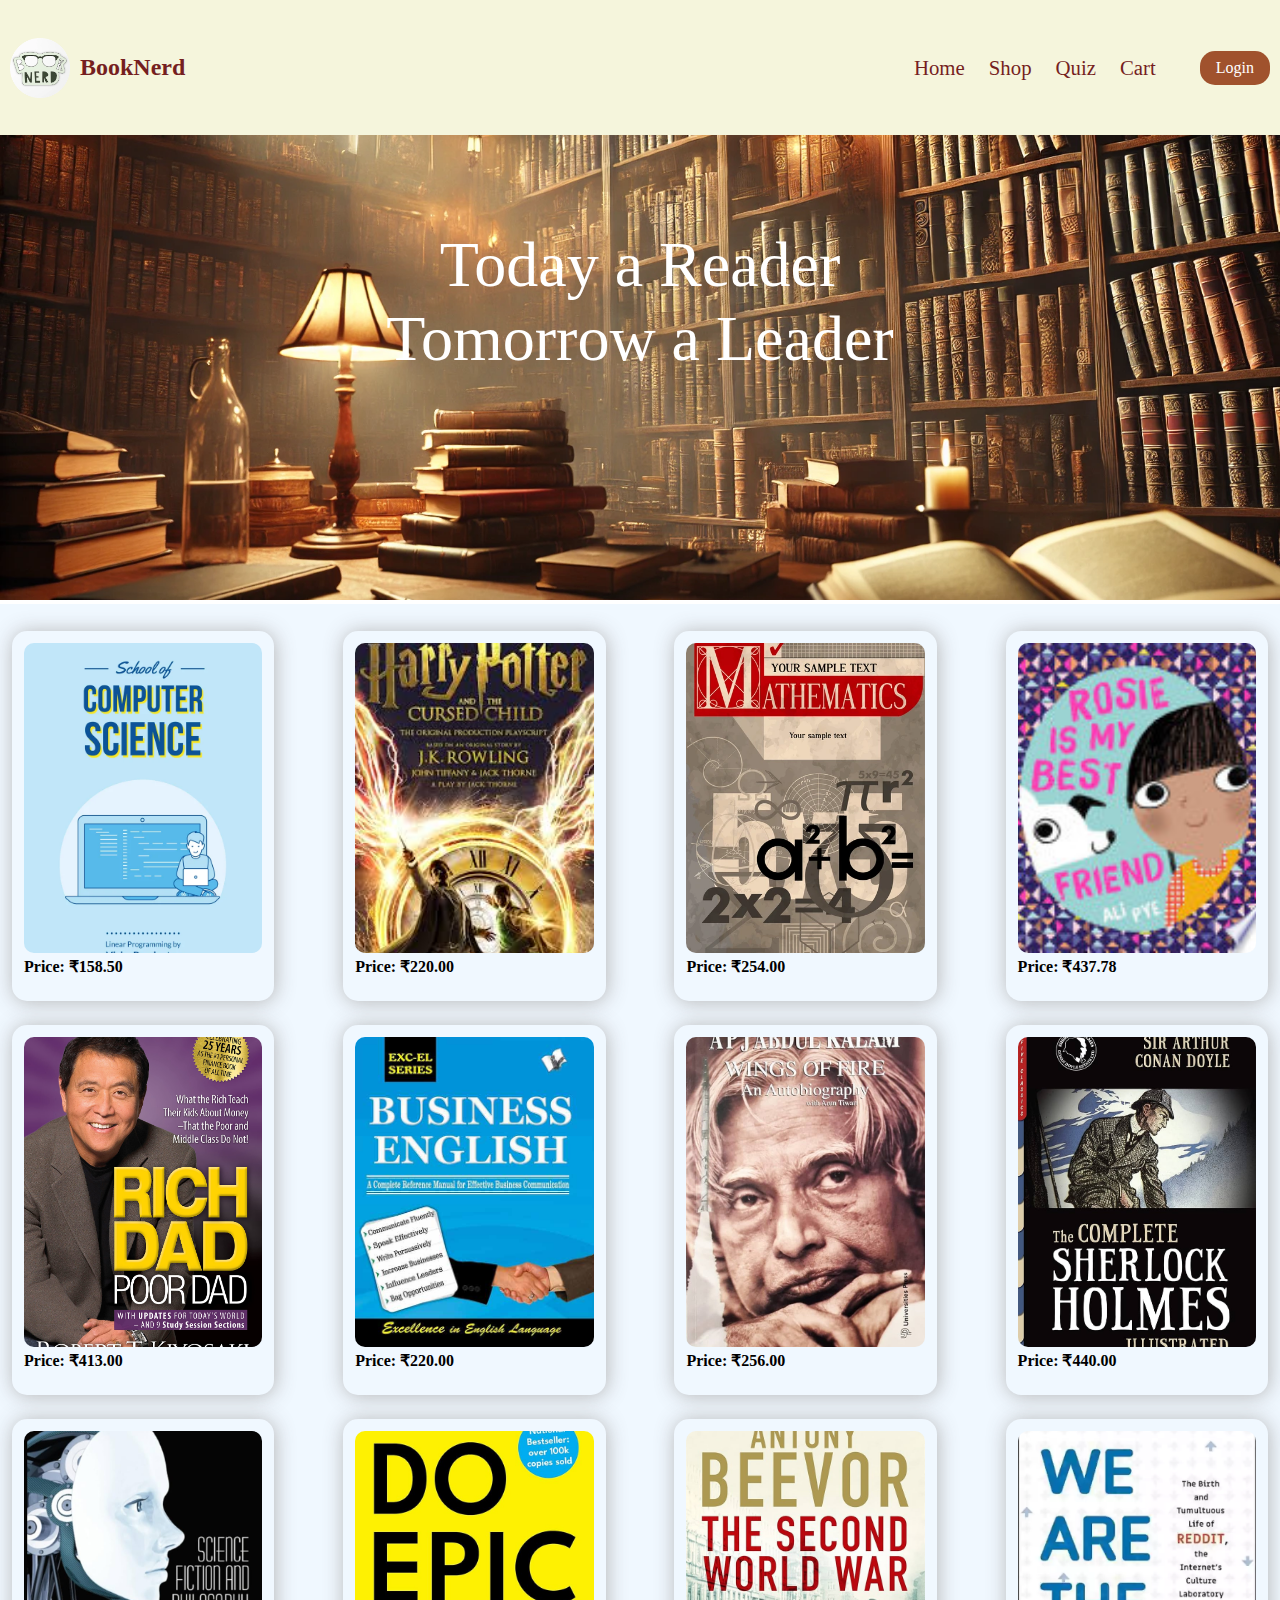
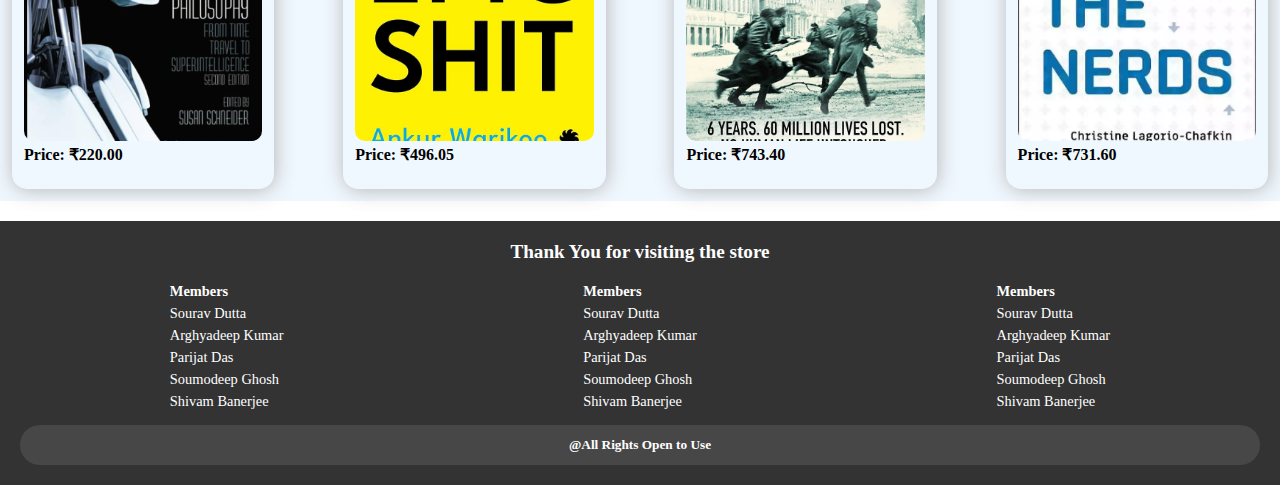
==== index.html @ 03dae528 "Initial commit" ====
<!DOCTYPE html>
<html lang="en">
<head>
    <meta charset="UTF-8">
    <meta name="viewport" content="width=device-width, initial-scale=1.0">
    <link rel="icon" type="image/x-icon" href="Assets/logo.webp">
    <link rel="stylesheet" href="home.css">
    <title>BookNerd</title>
    
</head>
<body>
    <div class="nav">
        <div class="brand">
            <img id="logo" src="Assets/logo.webp"/>
            <h2>BookNerd</h2>
        </div>
        <div class="pages">
            <a href="index.html">Home</a>
            <a href="shop.html">Shop</a>
            <a href="quiz.html">Quiz</a>
            <a href="cart.html">Cart</a>
            <div class="auth-section" id="authSection">
                <span id="userDisplay"></span>
                <button id="authButton" onclick="handleAuthAction()" class="auth-btn"></button>
            </div>
        </div>
    </div>
    <div class="hero">
        <img src="Assets/hero.webp"/>
        <div class="text">Today a Reader Tomorrow a Leader</div>
     </div>
     <div class="top">
        <div class="b">
                <img src="Assets/b1.webp"/>
                <div class="price">
                <h4>Price: ₹158.50</h4>
                </div>
        </div>
        <div class="b">
            <img src="Assets/b2.jpeg"/>
                <div class="price">
                <h4>Price: ₹220.00</h4>
                </div>
        </div>
        <div class="b">
            <img src="Assets/b3.webp"/>
                <div class="price">
                <h4>Price: ₹254.00</h4>
                </div>
        </div>
        <div class="b">
            <img src="Assets/b4.webp"/>
                <div class="price">
                <h4>Price: ₹437.78</h4>
                </div>
        </div>
        <div class="b">
            <img src="Assets/b5.jpg"/>
            <div class="price">
            <h4>Price: ₹413.00</h4>
            </div>
    </div>
    <div class="b">
        <img src="Assets/b6.jpg"/>
            <div class="price">
            <h4>Price: ₹220.00</h4>
            </div>
    </div>
    <div class="b">
        <img src="Assets/b7.jpg"/>
            <div class="price">
            <h4>Price: ₹256.00</h4>
            </div>
    </div>
    <div class="b">
        <img src="Assets/b8.jpg"/>
            <div class="price">
            <h4>Price: ₹440.00</h4>
            </div>
    </div>
        <div class="b">
            <img src="Assets/b9.jpg"/>
            <div class="price">
            <h4>Price: ₹220.00</h4>
            </div>
    </div>
    <div class="b">
        <img src="Assets/b10.jpg"/>
            <div class="price">
            <h4>Price: ₹496.05</h4>
            </div>
    </div>
    <div class="b">
        <img src="Assets/b11.jpg"/>
            <div class="price">
            <h4>Price: ₹743.40</h4>
            </div>
    </div>
    <div class="b">
        <img src="Assets/b12.webp"/>
            <div class="price">
            <h4>Price: ₹731.60</h4>
            </div>
    </div>
     </div>
     <div class="footer">
        <div class="thank">
            <h3>Thank You for visiting the store</h3>
        </div>
        <div class="about">
        <ul class="mem">
            <li><b>Members</b></li>
            <li>Sourav Dutta</li>
            <li>Arghyadeep Kumar</li>
            <li>Parijat Das</li>
            <li>Soumodeep Ghosh</li>
            <li>Shivam Banerjee</li>
        </ul>
        <ul class="mem">
            <li><b>Members</b></li>
            <li>Sourav Dutta</li>
            <li>Arghyadeep Kumar</li>
            <li>Parijat Das</li>
            <li>Soumodeep Ghosh</li>
            <li>Shivam Banerjee</li>
        </ul>
        <ul class="mem">
            <li><b>Members</b></li>
            <li>Sourav Dutta</li>
            <li>Arghyadeep Kumar</li>
            <li>Parijat Das</li>
            <li>Soumodeep Ghosh</li>
            <li>Shivam Banerjee</li>
        </ul>

        </div>
        <div class="rights"><h5>@All Rights Open to Use</h5></div>
     </div>
<script src="auth.js"></script>
</body>
</html>
---- home.css ----
*{
    margin: 0;
    padding: 0;
    box-sizing: border-box;
    font-family: "Poppins";
}
body{
    overflow-x: hidden;
}
/*navbar section*/
.nav{
    position: fixed;
    top: 0;
    left: 0;
    height:15%;
    width:100%;
    padding: 10px;
    background-color: beige;
    color: rgb(117, 31, 31);
    display: flex;
    align-items: center;
    justify-content: space-between;
    z-index: 1000;

}
.nav .brand{
    display: flex;
    align-items: center;
    
    
}
#logo{
    height: 60px;
    width:60px;
    margin-right: 10px;

}
.nav .pages{
    display: flex;
    align-items: center;
}
.pages a{
    text-decoration: none;
    color: rgb(117, 31, 31);
    margin:12px;
    font-size: 1.3rem;
    font-weight: 500;
}
a:hover{
    color: blue;
    transition: all ease 1s;
}
/*Hero Section*/
.hero{
    position: relative;
    height: 100%;
    width: 100%;  
    background-size: cover;
}
.hero img{
    height: 600px;
    width: 100%;
    object-fit: cover;
}
.hero .text{
    position: absolute;
    top: 50%; 
    left: 50%;
    transform: translate(-50%, -50%); 
    color: white;
    font-size: 4rem;
    text-align: center;
    z-index: 2; 
    background-color: transparent;
}
/*top books section*/
.top {
    width: 100%;
    background-color: aliceblue;
    display: flex;
    justify-content: space-between;
    flex-wrap: wrap;
    padding-top: 15px;
}

.top .b {
    height: 370px;
    width: 20.5%; 
    border-radius: 15px;
    box-shadow: 1px 1px 20px rgba(174, 173, 173, 0.886);
    background-size: cover;
    padding: 12px;
    margin: 12px;
}

.b img {
    object-fit: cover;
    height: 310px;
    width: 100%;
    border-radius: 10px;
}

.b .price {
    display: flex;
    justify-content: space-between;
}
/* Footer styling */
.footer {
    background-color: #333;
    color: white;
    padding: 20px;
    text-align: center;
    margin-top: 20px;
}
.footer h3 {
    font-size: 1.2rem;
    margin-bottom: 15px;
}
.about {
    display: flex;
    justify-content: space-around;
    margin-top: 10px;
}
.mem {
    list-style-type: none;
    text-align: left;
}
.mem li {
    margin: 5px 0;
    font-size: 0.9rem;
}
.mem li:first-child {
    font-weight: bold;
}
.mem li:hover{
    text-decoration: underline;
}
.rights{
    background-color: #484747;
    padding:10px;
    padding-top:12px;
    height:40px;
    width:100%;
    margin-top:10px;
    border-radius: 20px;
}
/*authentication*/


.auth-section {
    display: flex;
    align-items: center;
    gap: 1rem;
    margin-left: 1rem;
}

#userDisplay {
    color: #8B4513;
    font-weight: 500;
}

.auth-btn {
    padding: 8px 16px;
    border-radius: 4px;
    border: none;
    background-color: #A0522D;
    color: white;
    cursor: pointer;
    transition:  0.3s;
    font-size: 1rem;
    font-weight: 500;
    border-radius: 15px;
}

.auth-btn:hover {
    background-color: #8B4513;
}

.logout-btn {
    background-color: #D2B48C;
    color: #8B4513;
    font-size: 1rem;
    font-weight: 500;
    border-radius: 15px;
}

.logout-btn:hover {
    background-color: #DEB887;
}
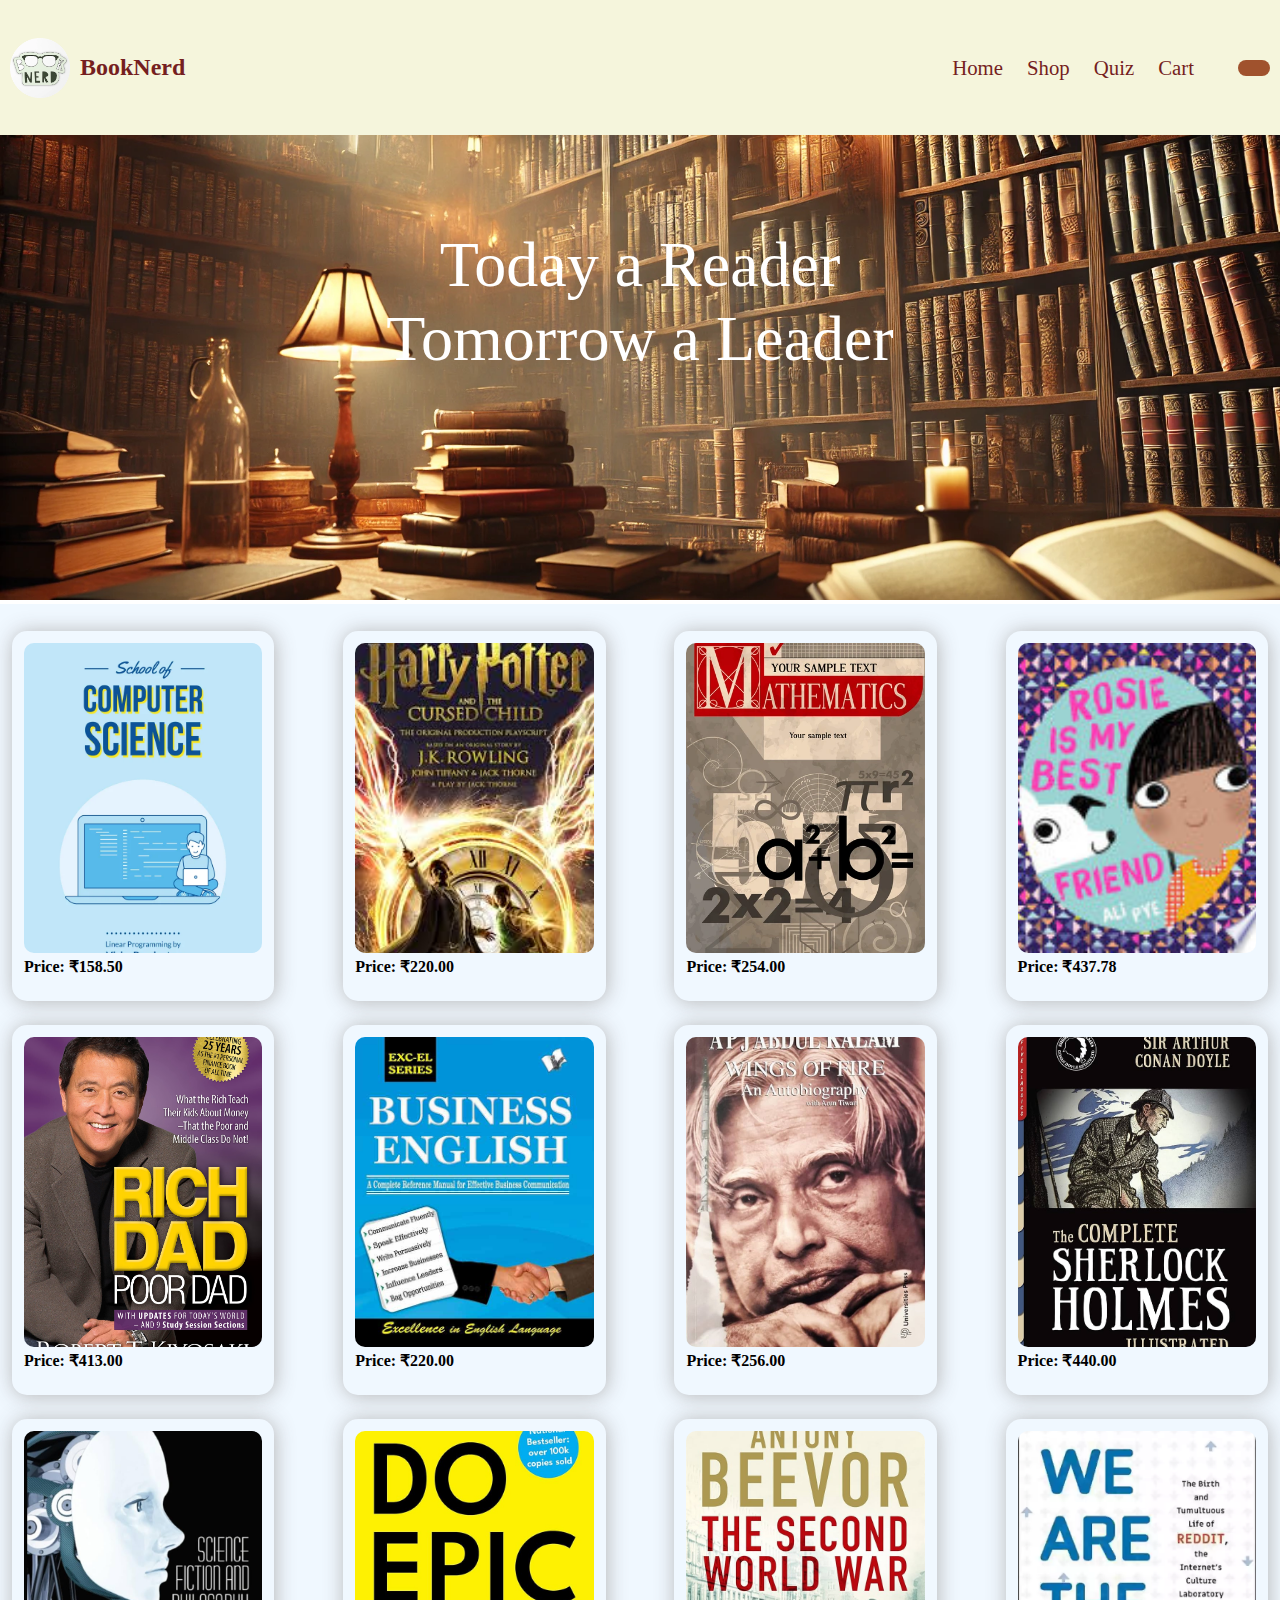
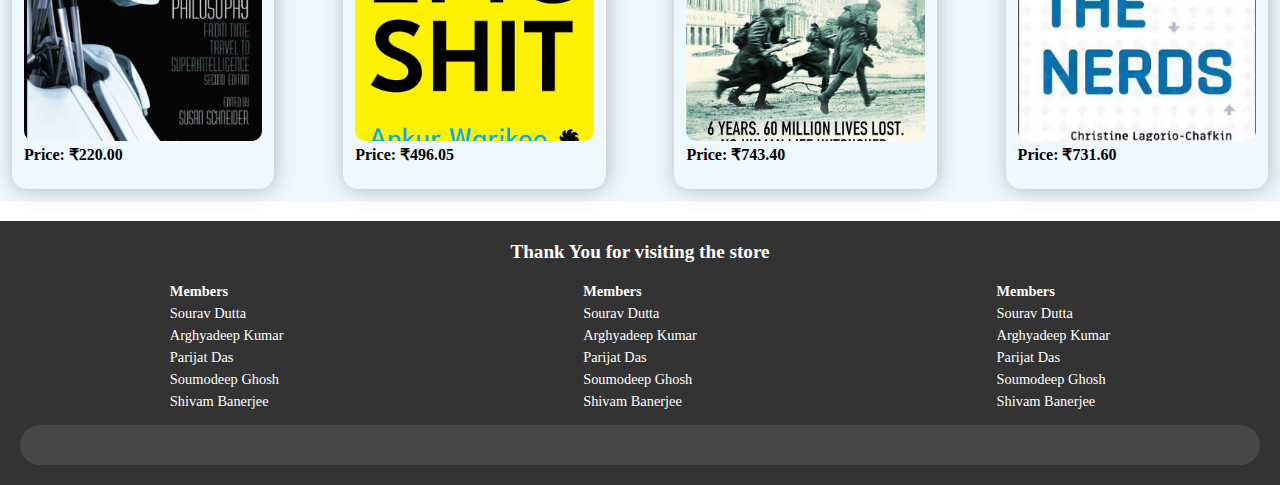
==== commit 9d6306db: "Update index.html" ====
--- a/index.html
+++ b/index.html
@@ -134,8 +134,8 @@
         </ul>
 
         </div>
-        <div class="rights"><h5>@All Rights Open to Use</h5></div>
+        <div class="rights"><h5><a href="https://github.com/SouravDutta22/BookNerd>@All Rights Open to Use</a></h5></div>
      </div>
 <script src="auth.js"></script>
 </body>
-</html>+</html>
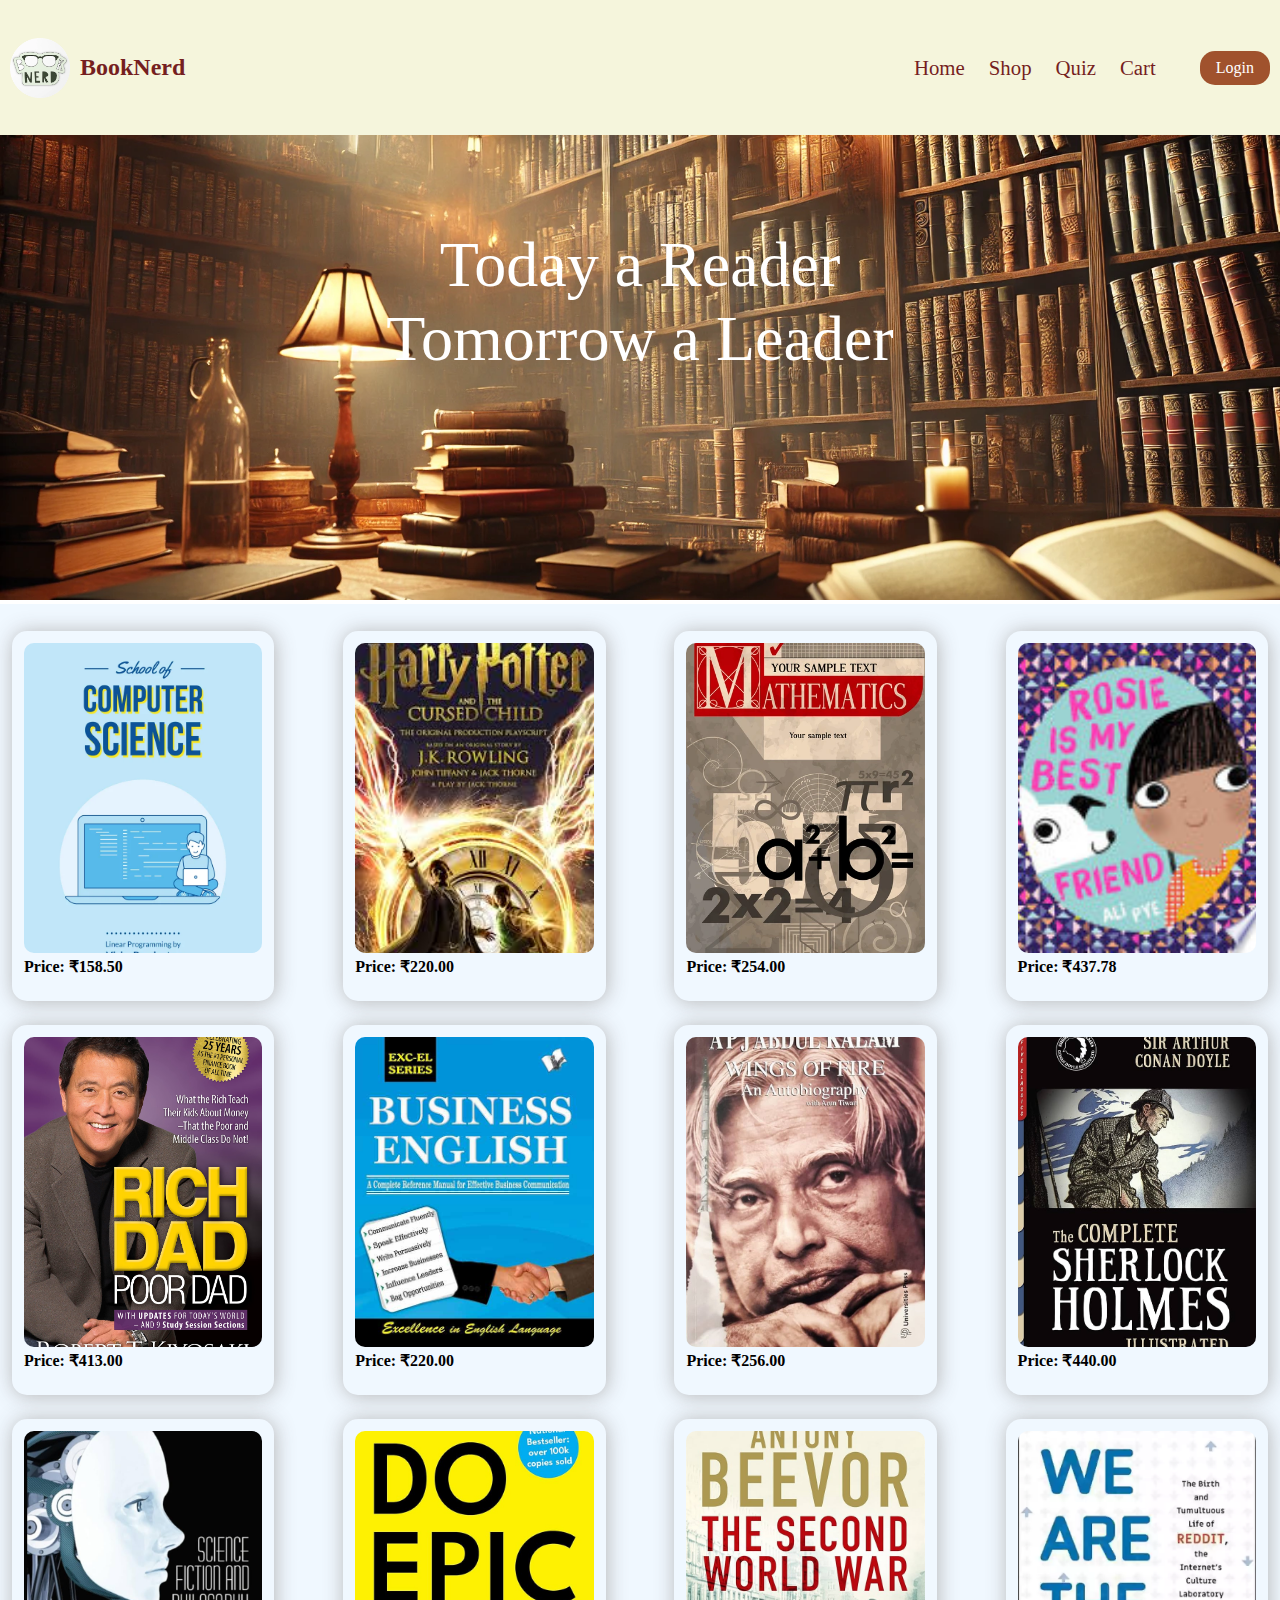
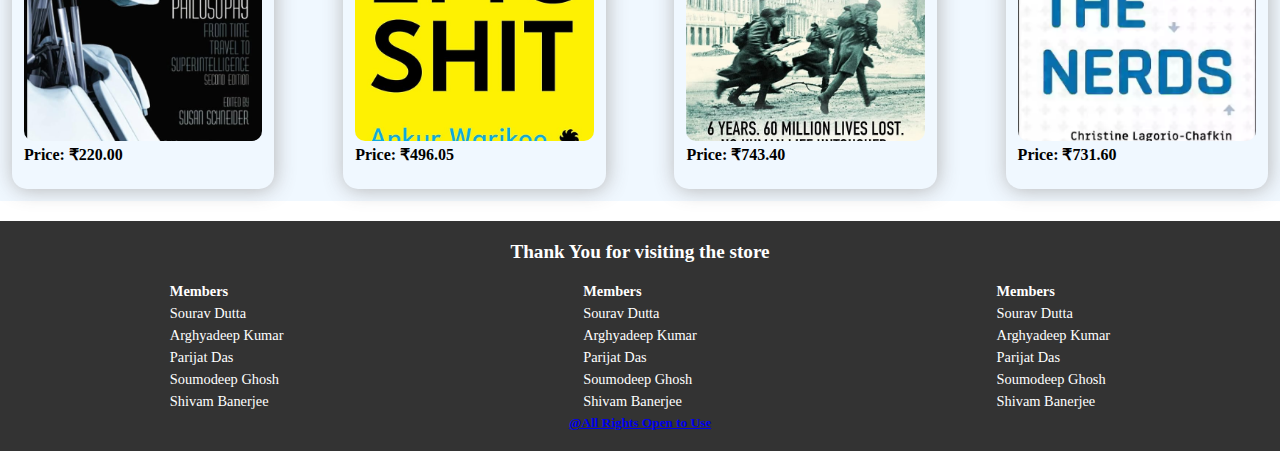
==== commit a58b3662: "Update index.html" ====
--- a/index.html
+++ b/index.html
@@ -134,7 +134,7 @@
         </ul>
 
         </div>
-        <div class="rights"><h5><a href="https://github.com/SouravDutta22/BookNerd>@All Rights Open to Use</a></h5></div>
+      <a href="https://github.com/SouravDutta22/BookNerd> <div class="rights"><h5>@All Rights Open to Use</h5></div></a>
      </div>
 <script src="auth.js"></script>
 </body>
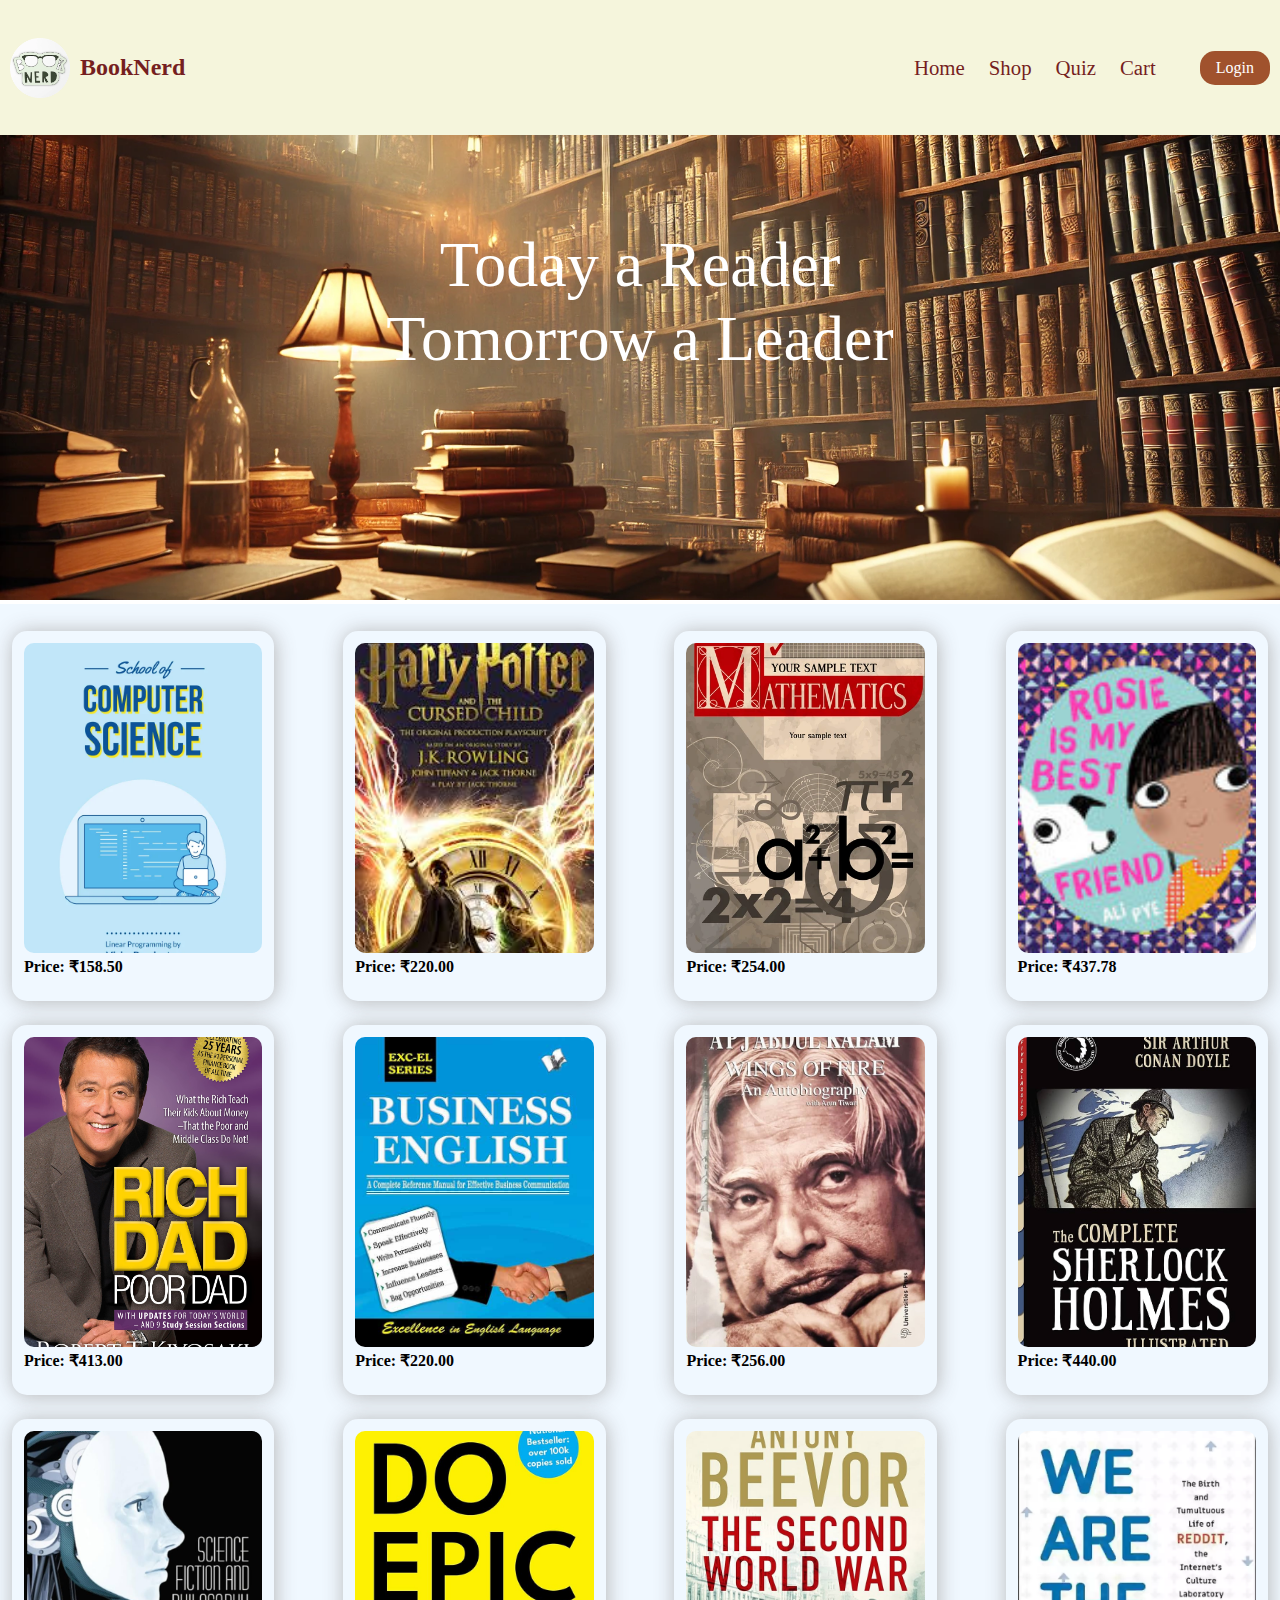
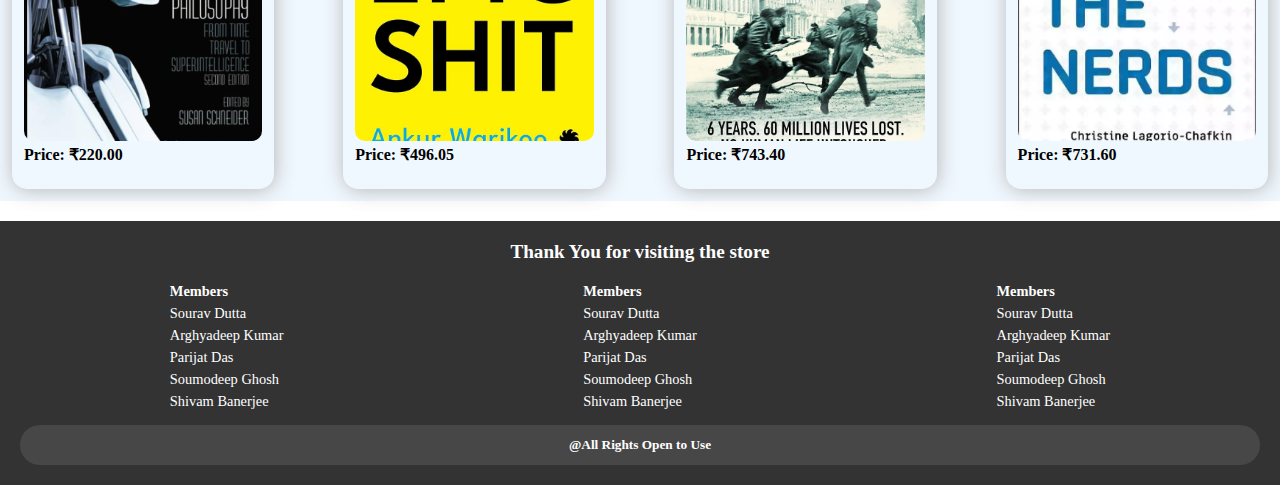
==== commit ba031bcb: "Update index.html" ====
--- a/index.html
+++ b/index.html
@@ -134,7 +134,7 @@
         </ul>
 
         </div>
-      <a href="https://github.com/SouravDutta22/BookNerd> <div class="rights"><h5>@All Rights Open to Use</h5></div></a>
+      <div class="rights"><h5>@All Rights Open to Use</h5></div>
      </div>
 <script src="auth.js"></script>
 </body>
--- a/home.css
+++ b/home.css
@@ -144,6 +144,9 @@
     margin-top:10px;
     border-radius: 20px;
 }
+.footer a{
+    text-decoration:none;
+}
 /*authentication*/
 
 
@@ -187,3 +190,4 @@
 .logout-btn:hover {
     background-color: #DEB887;
 }
+
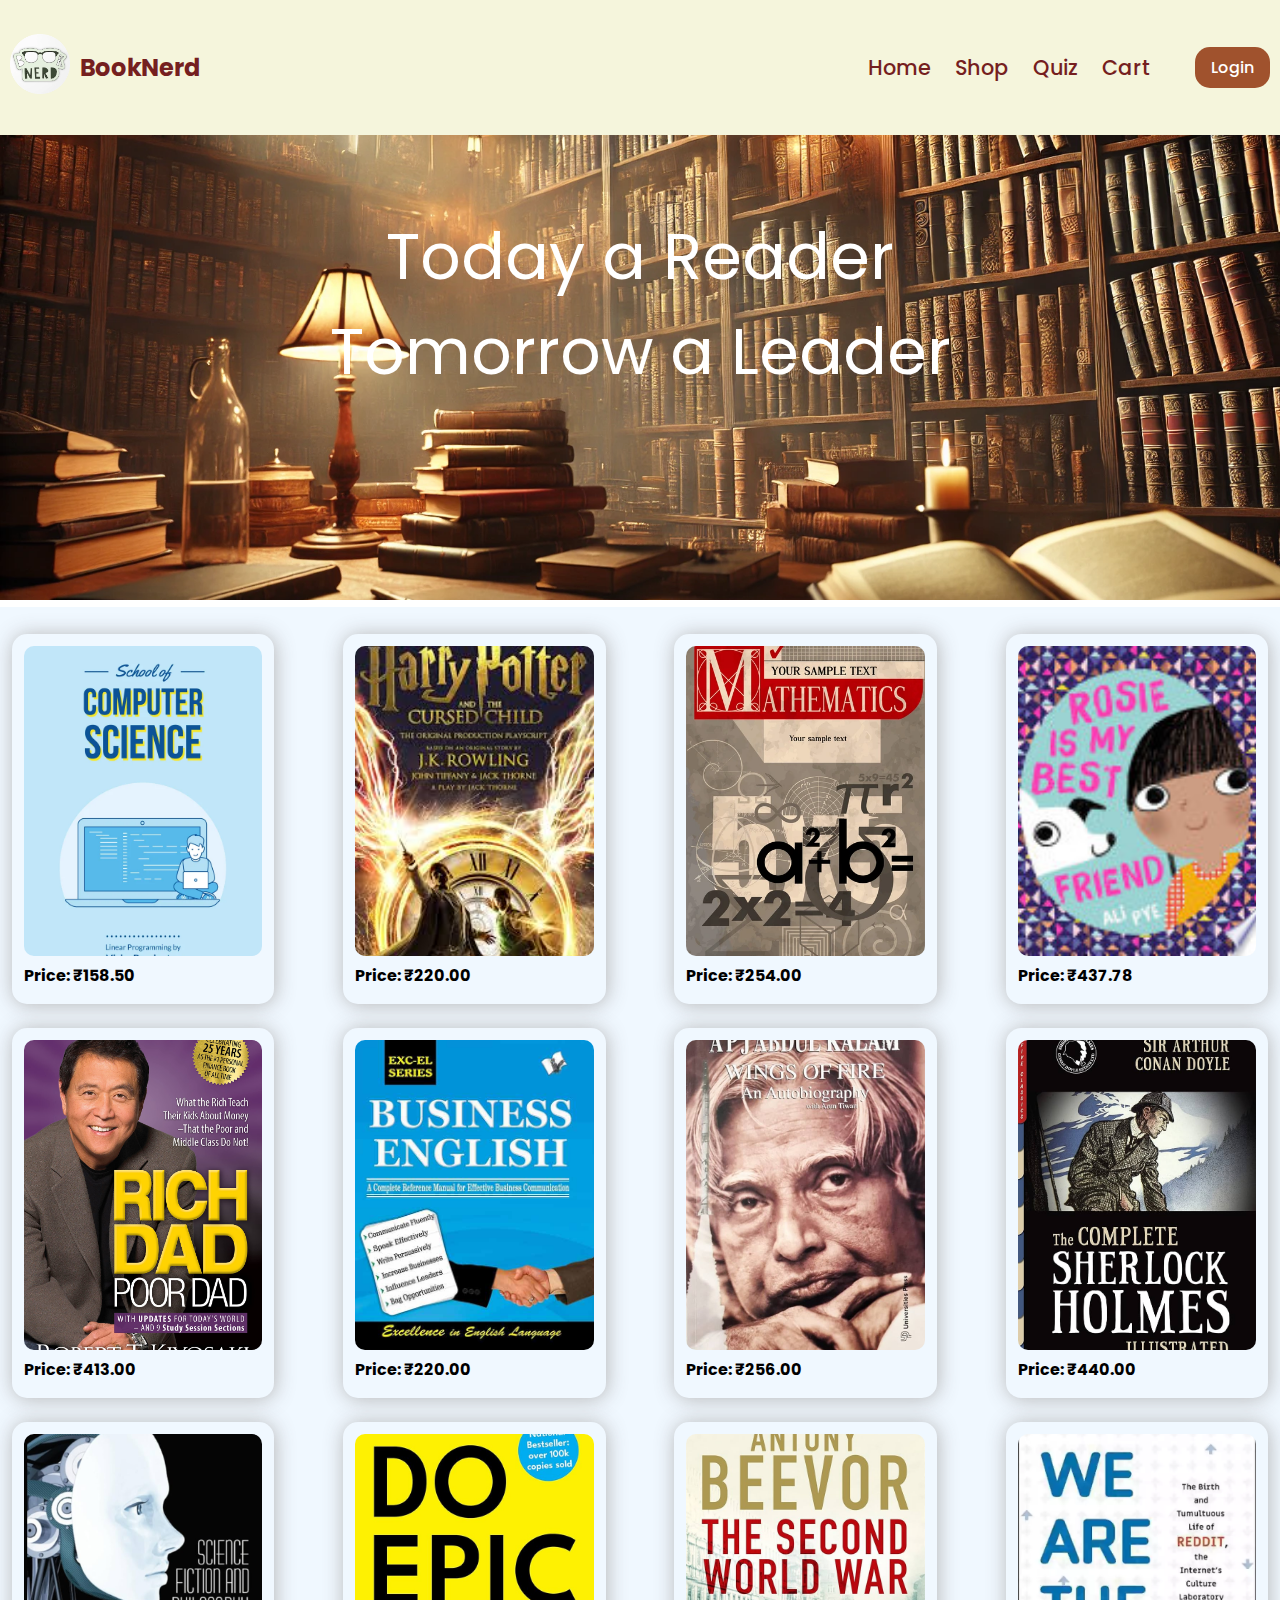
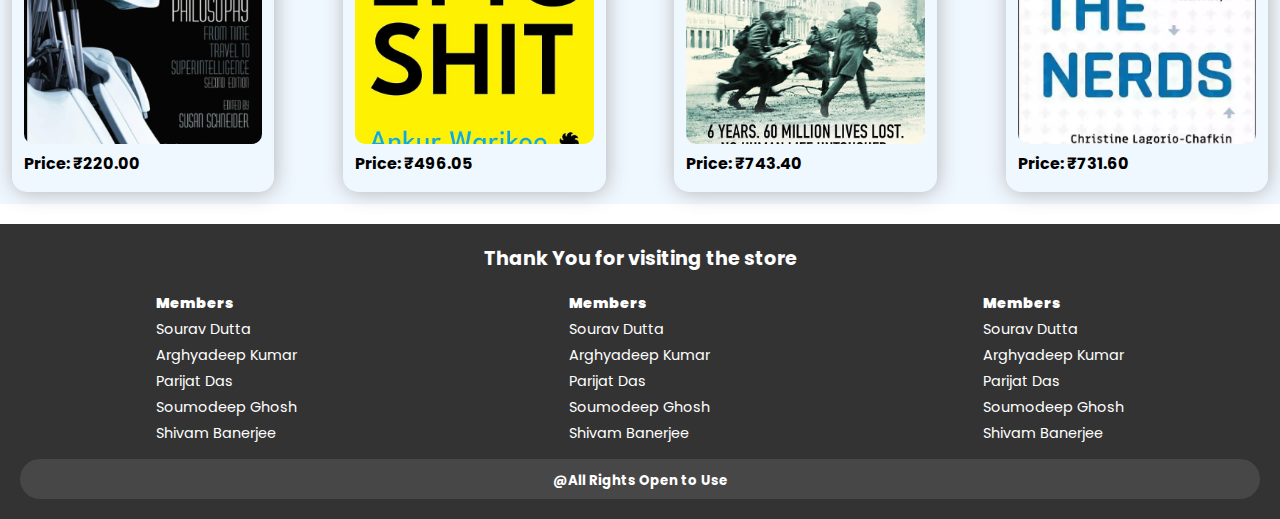
==== commit 0624dde7: "Update index.html" ====
--- a/index.html
+++ b/index.html
@@ -11,7 +11,7 @@
 <body>
     <div class="nav">
         <div class="brand">
-            <img id="logo" src="Assets/logo.webp"/>
+            <a href="index.html"><img id="logo" src="Assets/logo.webp"/></a>
             <h2>BookNerd</h2>
         </div>
         <div class="pages">
--- a/home.css
+++ b/home.css
@@ -1,3 +1,4 @@
+@import url('https://fonts.googleapis.com/css2?family=Poppins:ital,wght@0,100;0,200;0,300;0,400;0,500;0,600;0,700;0,800;0,900;1,100;1,200;1,300;1,400;1,500;1,600;1,700;1,800;1,900&family=Signika:wght@300..700&display=swap');
 *{
     margin: 0;
     padding: 0;
@@ -144,9 +145,7 @@
     margin-top:10px;
     border-radius: 20px;
 }
-.footer a{
-    text-decoration:none;
-}
+
 /*authentication*/
 
 
@@ -190,4 +189,69 @@
 .logout-btn:hover {
     background-color: #DEB887;
 }
-
+@media (max-width: 1200px) {
+.top .b {
+width: 30%;
+}
+}
+@media (max-width: 992px) {
+.nav .pages a {
+font-size: 1.1rem;
+margin: 10px;
+}
+.hero .text {
+font-size: 3.5rem;
+}
+.top .b {
+width: 45%;
+}
+}
+@media (max-width: 768px) {
+.nav {
+height: auto;
+padding: 10px 20px;
+}
+.nav .brand {
+flex-direction: column;
+align-items: flex-start;
+}
+#logo {
+height: 50px;
+width: 50px;
+margin-right: 5px;
+}
+.nav .pages {
+flex-wrap: wrap;
+justify-content: center;
+}
+.nav .pages a {
+font-size: 1rem;
+margin: 8px;
+}
+.hero img {
+height: 500px;
+}
+.hero .text {
+font-size: 3rem;
+}
+.top .b {
+width: 100%;
+}
+}
+@media (max-width: 576px) {
+.hero img {
+height: 400px;
+}
+.hero .text {
+font-size: 2.5rem;
+}
+.about {
+flex-direction: column;
+align-items: center;
+}
+.mem {
+text-align: center;
+margin-bottom: 10px;
+}
+}
+
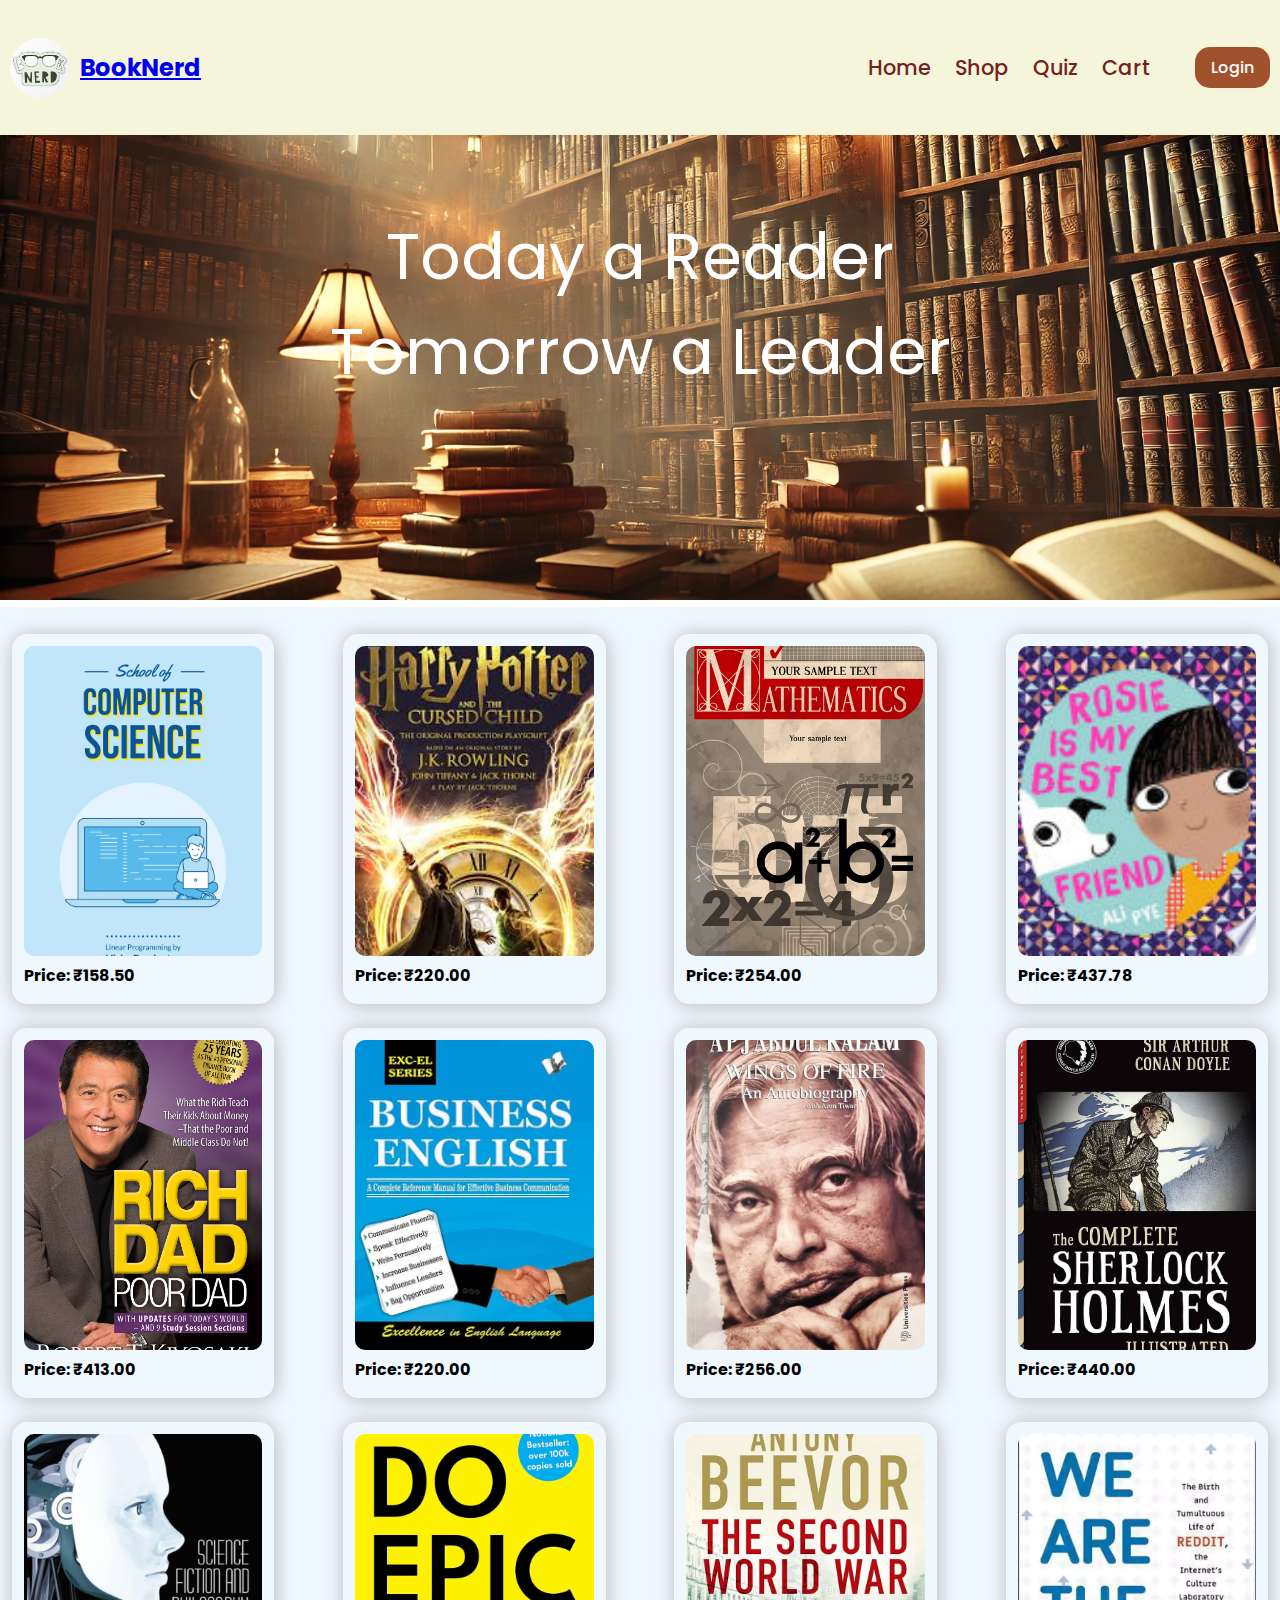
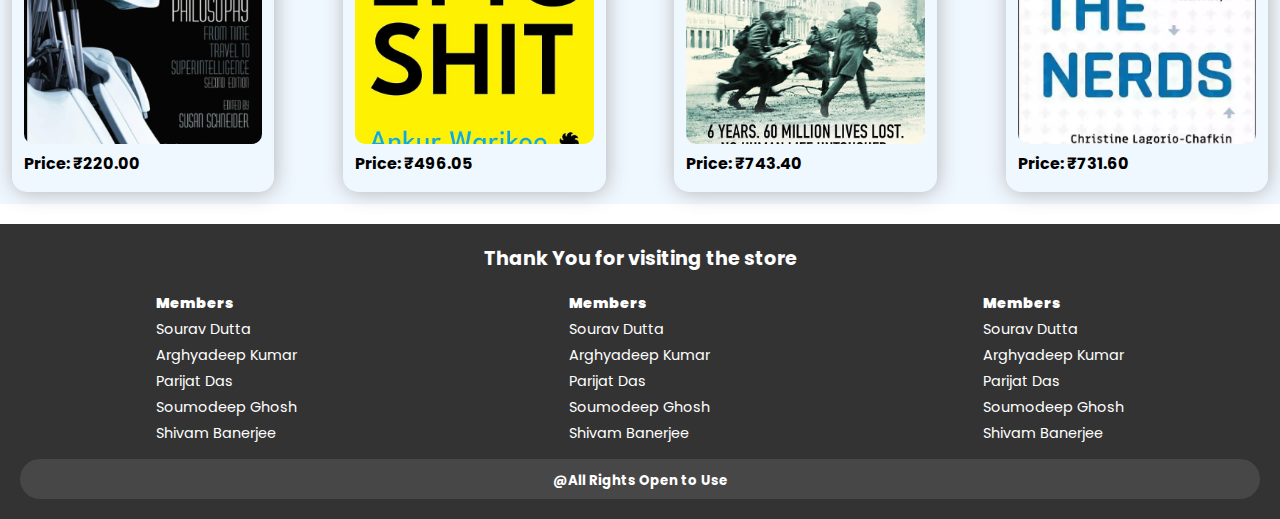
==== commit 51b10e59: "Update index.html" ====
--- a/index.html
+++ b/index.html
@@ -10,10 +10,12 @@
 </head>
 <body>
     <div class="nav">
+       <a href="index.html">      
         <div class="brand">
-            <a href="index.html"><img id="logo" src="Assets/logo.webp"/></a>
+            <img id="logo" src="Assets/logo.webp"/>
             <h2>BookNerd</h2>
         </div>
+       </a>
         <div class="pages">
             <a href="index.html">Home</a>
             <a href="shop.html">Shop</a>
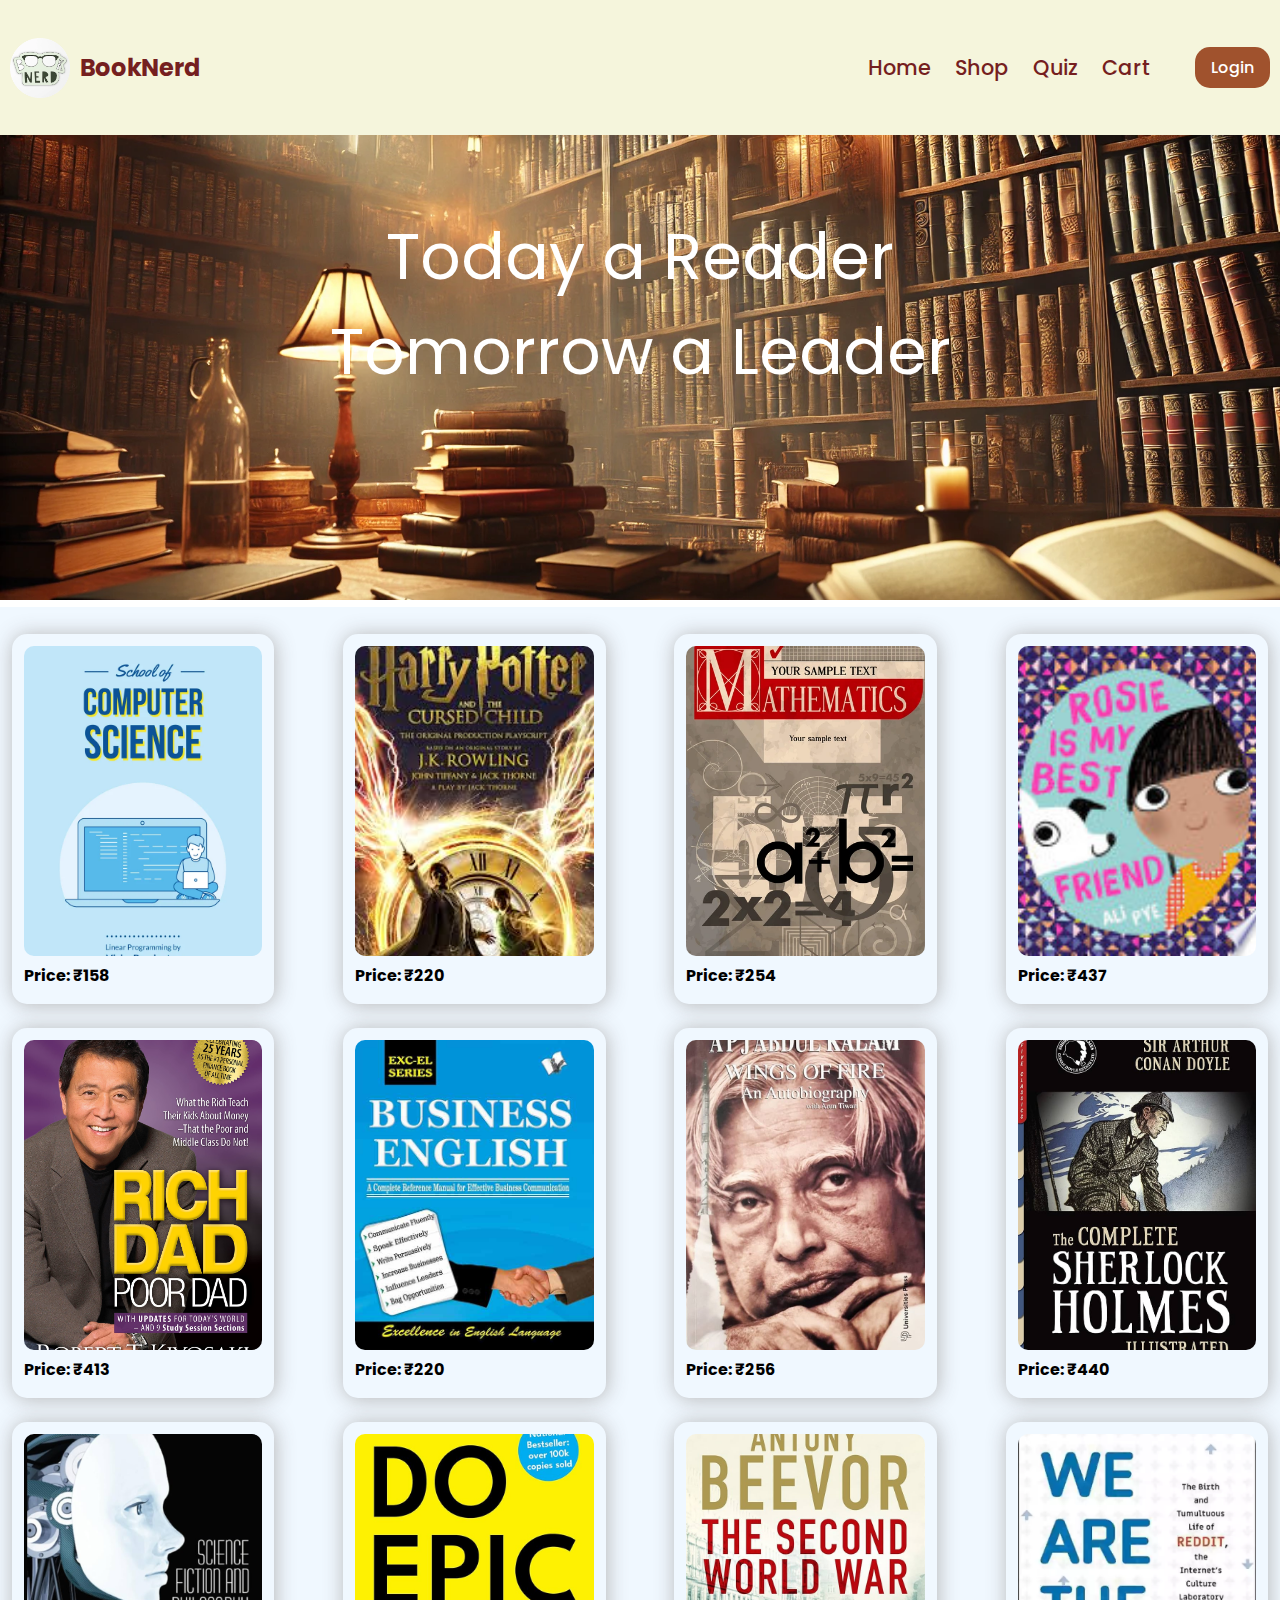
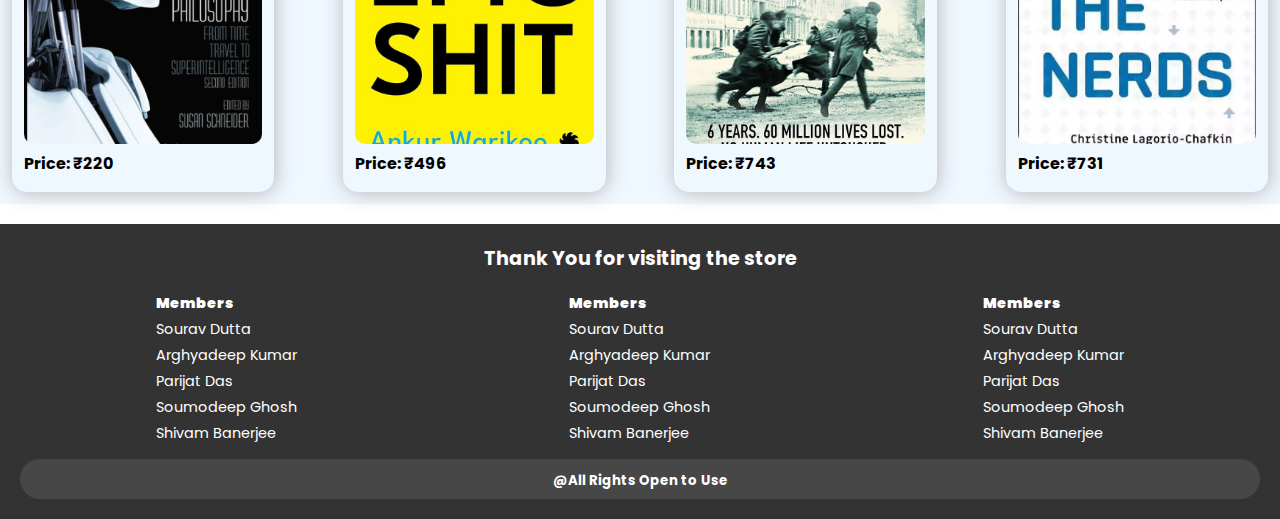
==== commit 1cc0daf7: "Update index.html" ====
--- a/index.html
+++ b/index.html
@@ -35,73 +35,73 @@
         <div class="b">
                 <img src="Assets/b1.webp"/>
                 <div class="price">
-                <h4>Price: ₹158.50</h4>
+                <h4>Price: ₹158</h4>
                 </div>
         </div>
         <div class="b">
             <img src="Assets/b2.jpeg"/>
                 <div class="price">
-                <h4>Price: ₹220.00</h4>
+                <h4>Price: ₹220</h4>
                 </div>
         </div>
         <div class="b">
             <img src="Assets/b3.webp"/>
                 <div class="price">
-                <h4>Price: ₹254.00</h4>
+                <h4>Price: ₹254</h4>
                 </div>
         </div>
         <div class="b">
             <img src="Assets/b4.webp"/>
                 <div class="price">
-                <h4>Price: ₹437.78</h4>
+                <h4>Price: ₹437</h4>
                 </div>
         </div>
         <div class="b">
             <img src="Assets/b5.jpg"/>
             <div class="price">
-            <h4>Price: ₹413.00</h4>
+            <h4>Price: ₹413</h4>
             </div>
     </div>
     <div class="b">
         <img src="Assets/b6.jpg"/>
             <div class="price">
-            <h4>Price: ₹220.00</h4>
+            <h4>Price: ₹220</h4>
             </div>
     </div>
     <div class="b">
         <img src="Assets/b7.jpg"/>
             <div class="price">
-            <h4>Price: ₹256.00</h4>
+            <h4>Price: ₹256</h4>
             </div>
     </div>
     <div class="b">
         <img src="Assets/b8.jpg"/>
             <div class="price">
-            <h4>Price: ₹440.00</h4>
+            <h4>Price: ₹440</h4>
             </div>
     </div>
         <div class="b">
             <img src="Assets/b9.jpg"/>
             <div class="price">
-            <h4>Price: ₹220.00</h4>
+            <h4>Price: ₹220</h4>
             </div>
     </div>
     <div class="b">
         <img src="Assets/b10.jpg"/>
             <div class="price">
-            <h4>Price: ₹496.05</h4>
+            <h4>Price: ₹496</h4>
             </div>
     </div>
     <div class="b">
         <img src="Assets/b11.jpg"/>
             <div class="price">
-            <h4>Price: ₹743.40</h4>
+            <h4>Price: ₹743</h4>
             </div>
     </div>
     <div class="b">
         <img src="Assets/b12.webp"/>
             <div class="price">
-            <h4>Price: ₹731.60</h4>
+            <h4>Price: ₹731</h4>
             </div>
     </div>
      </div>
--- a/home.css
+++ b/home.css
@@ -30,6 +30,10 @@
     
     
 }
+.nav a{
+    text-decoration: none;
+    color: rgb(117, 31, 31);
+}
 #logo{
     height: 60px;
     width:60px;
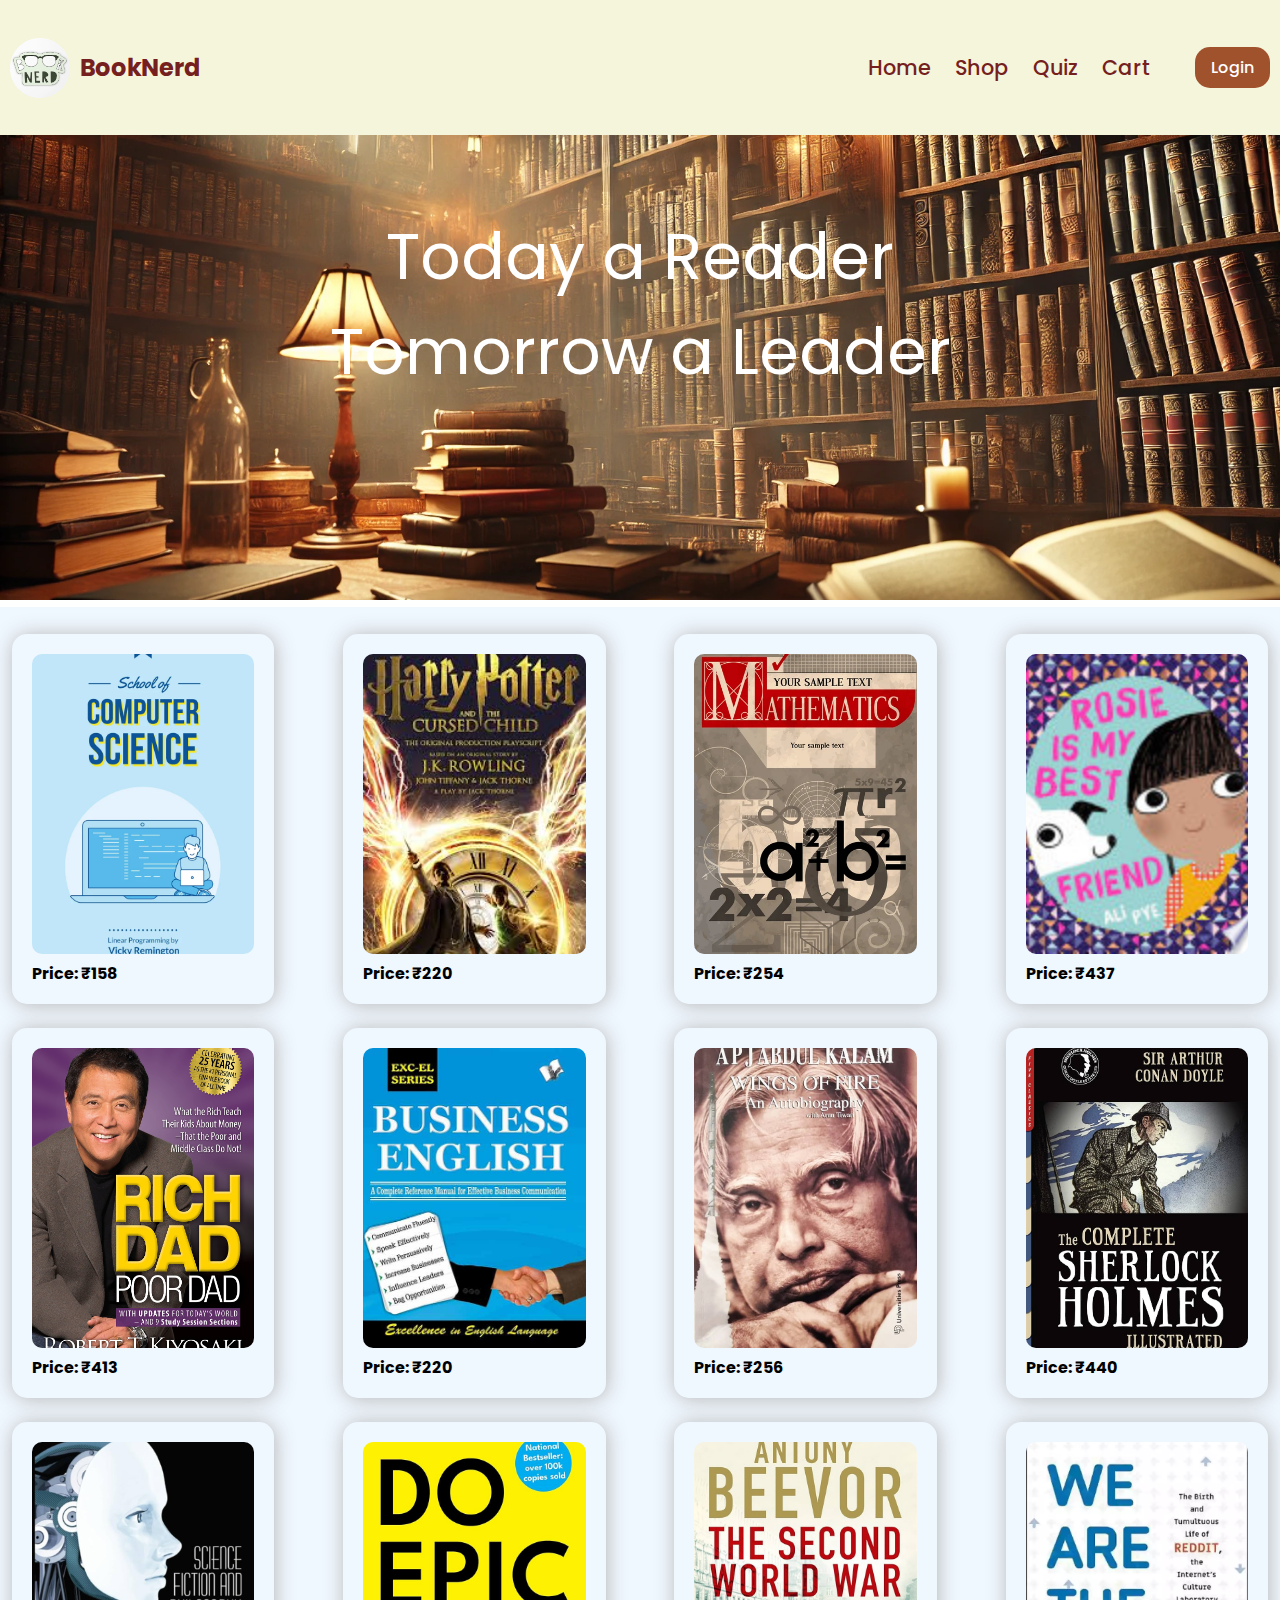
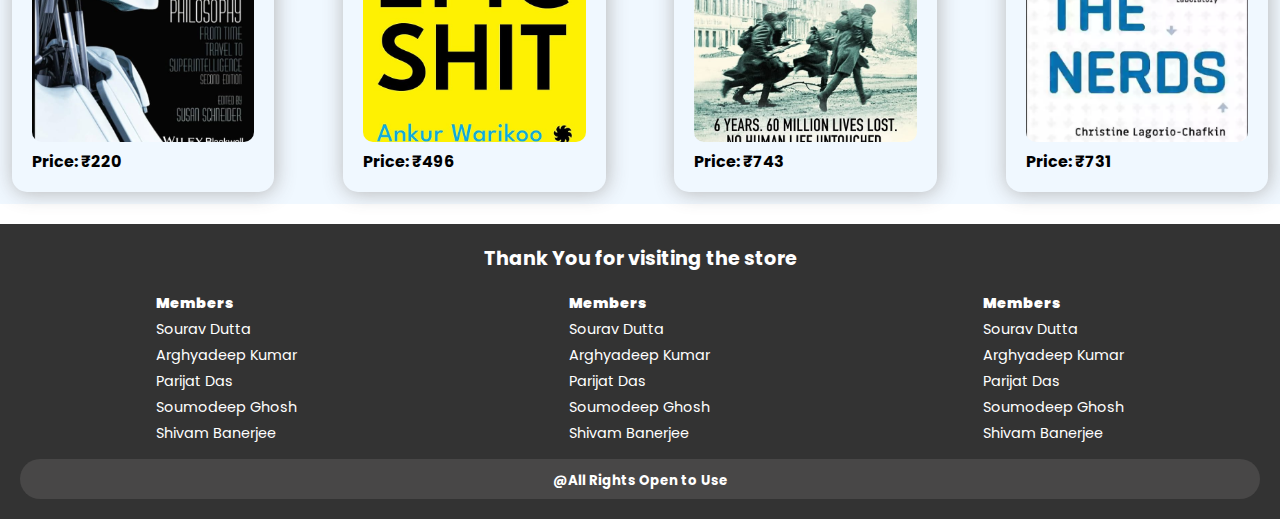
==== commit 725b9e9f: "Update index.html" ====
--- a/index.html
+++ b/index.html
@@ -5,7 +5,7 @@
     <meta name="viewport" content="width=device-width, initial-scale=1.0">
     <link rel="icon" type="image/x-icon" href="Assets/logo.webp">
     <link rel="stylesheet" href="home.css">
-    <title>BookNerd</title>
+    <title>BookNerd-Online Book Store</title>
     
 </head>
 <body>
--- a/home.css
+++ b/home.css
@@ -1,4 +1,4 @@
-@import url('https://fonts.googleapis.com/css2?family=Poppins:ital,wght@0,100;0,200;0,300;0,400;0,500;0,600;0,700;0,800;0,900;1,100;1,200;1,300;1,400;1,500;1,600;1,700;1,800;1,900&family=Signika:wght@300..700&display=swap');
+@import url('https://fonts.googleapis.com/css2?family=Parkinsans:wght@300..800&family=Poppins:ital,wght@0,100;0,200;0,300;0,400;0,500;0,600;0,700;0,800;0,900;1,100;1,200;1,300;1,400;1,500;1,600;1,700;1,800;1,900&family=Signika:wght@300..700&display=swap');
 *{
     margin: 0;
     padding: 0;
@@ -94,13 +94,13 @@
     border-radius: 15px;
     box-shadow: 1px 1px 20px rgba(174, 173, 173, 0.886);
     background-size: cover;
-    padding: 12px;
+    padding: 20px;
     margin: 12px;
 }
 
 .b img {
     object-fit: cover;
-    height: 310px;
+    height: 300px;
     width: 100%;
     border-radius: 10px;
 }
@@ -249,6 +249,9 @@
 .hero .text {
 font-size: 2.5rem;
 }
+.hero{
+    padding:20px;
+}
 .about {
 flex-direction: column;
 align-items: center;
@@ -258,4 +261,3 @@
 margin-bottom: 10px;
 }
 }
-
